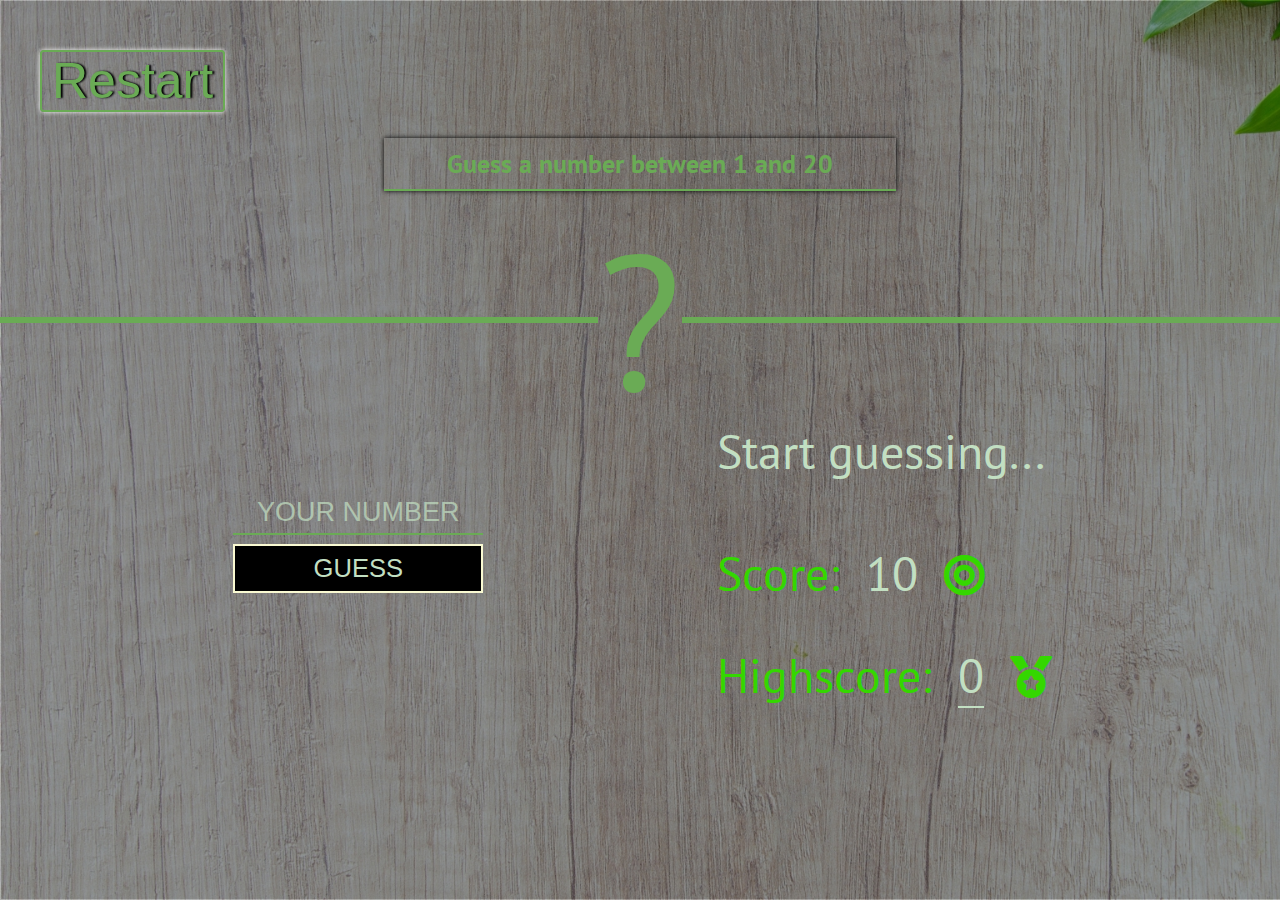
==== index.html @ 1e24c044 "updt" ====
<!DOCTYPE html>
<html lang="en">
  <head>
    <meta charset="UTF-8" />
    <meta http-equiv="X-UA-Compatible" content="IE=edge" />
    <meta name="viewport" content="width=device-width, initial-scale=1.0" />
    <link
      rel="stylesheet"
      href="https://cdnjs.cloudflare.com/ajax/libs/font-awesome/5.15.2/css/all.min.css"
    />
    <link rel="stylesheet" href="style.css" />
    <title>Guess my number</title>
  </head>
  <body>
    <header>
      <div class="container__head">
        <div class="container__content">
          <button id="btn__restart">Restart</button>
          <div class="description"><p>Guess a number between 1 and 20</p></div>
        </div>
      </div>
    </header>
    <main>
      <div class="secret__number">?</div>
      <!-- Container for stats-->
      <div class="container__main">
        <div class="guess__wrap">
          <input type="number" class="input" placeholder="YOUR NUMBER" />

          <button type="button" class="btn__guess">GUESS</button>
        </div>
        <div class="stats">
          <div class="message">Start guessing...</div>
          <!-- Score: 20 divs-->
          <div class="score__container">
            <div class="score">
              Score: &nbsp;
              <div class="score__number">10</div>
            </div>
            &nbsp;
            <i class="fas fa-bullseye fa-sm"></i>
          </div>
          <!--Score data end-->
          <div class="highest__container">
            <div class="highest__score">
              Highscore:
              <div class="highest__number">0</div>
              &nbsp;
            </div>
            &nbsp;
            <i class="fas fa-medal fa-sm"></i>
          </div>
        </div>
      </div>
      <!-- End of container-->
    </main>

    <script src="script.js"></script>
  </body>
</html>
---- style.css ----
@import url("https://fonts.googleapis.com/css2?family=PT+Sans:ital@1&display=swap");
* {
  -webkit-box-sizing: border-box;
          box-sizing: border-box;
}

body {
  margin: 0;
  padding: 0;
  height: 100vh;
  width: 100%;
  background: url(../images/1.jpg);
  background-size: cover;
  background-repeat: no-repeat;
  font-family: "PT Sans", sans-serif;
}

body input::-webkit-outer-spin-button,
body input::-webkit-inner-spin-button {
  -webkit-appearance: none;
  margin: 0;
}

body .container__head {
  width: 100%;
  height: 100px;
}

body .container__head .container__content {
  margin: 0;
  padding: 0;
}

body .container__head .container__content #btn__restart {
  margin-top: 50px;
  margin-left: 40px;
  font-size: 3rem;
  color: #6aab55;
  text-shadow: 2px 0 2px black;
  border: 2px solid;
  border-radius: 4px;
  -webkit-box-shadow: 0 0 5px white;
          box-shadow: 0 0 5px white;
  padding: 0 10px;
  background-color: inherit;
  font-size: 50px;
  cursor: pointer;
}

body .container__head .container__content #btn__restart:hover {
  -webkit-box-shadow: 0 0 5px black;
          box-shadow: 0 0 5px black;
}

@media screen and (max-width: 650px) {
  body .container__head .container__content #btn__restart {
    font-size: 28px;
    margin: auto;
    margin-top: 20px;
    display: -webkit-box;
    display: -ms-flexbox;
    display: flex;
    -webkit-box-pack: center;
        -ms-flex-pack: center;
            justify-content: center;
    -webkit-box-align: center;
        -ms-flex-align: center;
            align-items: center;
  }
}

body .container__head .container__content .description {
  margin: auto;
  -webkit-box-align: center;
      -ms-flex-align: center;
          align-items: center;
  color: #6aab55;
  width: 40%;
}

body .container__head .container__content .description p {
  font-size: 1.6rem;
  font-weight: bold;
  border-bottom: 2px solid #6aab55;
  -webkit-box-shadow: 0 0 5px black;
          box-shadow: 0 0 5px black;
  text-align: center;
  padding: 9px;
}

body .secret__number {
  display: -webkit-box;
  display: -ms-flexbox;
  display: flex;
  -webkit-box-align: center;
      -ms-flex-align: center;
          align-items: center;
  height: 100px;
  margin-top: 170px;
  font-size: 12rem;
  color: #6aab55;
}

body .secret__number::before, body .secret__number::after {
  content: "";
  -webkit-box-flex: 1;
      -ms-flex: 1;
          flex: 1;
  border-bottom: 6px solid white;
  border-color: #6aab55;
}

@media screen and (max-width: 650px) {
  body .secret__number {
    font-size: 7rem;
  }
}

.container__main {
  display: -webkit-box;
  display: -ms-flexbox;
  display: flex;
  -webkit-box-orient: horizontal;
  -webkit-box-direction: normal;
      -ms-flex-direction: row;
          flex-direction: row;
  -webkit-box-pack: space-evenly;
      -ms-flex-pack: space-evenly;
          justify-content: space-evenly;
  height: 45vh;
  margin-top: 50px;
}

.container__main input:focus,
.container__main select:focus,
.container__main textarea:focus,
.container__main button:focus {
  outline: none;
}

@media screen and (max-width: 650px) {
  .container__main {
    display: -webkit-box;
    display: -ms-flexbox;
    display: flex;
    -webkit-box-orient: vertical;
    -webkit-box-direction: normal;
        -ms-flex-direction: column;
            flex-direction: column;
    -webkit-box-align: center;
        -ms-flex-align: center;
            align-items: center;
  }
}

.container__main .guess__wrap {
  display: -webkit-box;
  display: -ms-flexbox;
  display: flex;
  -webkit-box-orient: vertical;
  -webkit-box-direction: normal;
      -ms-flex-direction: column;
          flex-direction: column;
  padding: 5px;
  margin-top: 50px;
}

.container__main .input {
  margin-bottom: 5px;
  height: 60px;
  width: 250px;
  font-size: 3rem;
  overflow: hidden;
  background: inherit;
  border-bottom: 2px solid #6aab55;
  border-top-style: hidden;
  border-right-style: hidden;
  border-left-style: hidden;
  color: #c2dfc2;
}

.container__main .input::-webkit-input-placeholder {
  color: #c2dfc2;
  opacity: 0.7;
  font-size: 27px;
  text-align: center;
}

.container__main .input:-ms-input-placeholder {
  color: #c2dfc2;
  opacity: 0.7;
  font-size: 27px;
  text-align: center;
}

.container__main .input::-ms-input-placeholder {
  color: #c2dfc2;
  opacity: 0.7;
  font-size: 27px;
  text-align: center;
}

.container__main .input::placeholder {
  color: #c2dfc2;
  opacity: 0.7;
  font-size: 27px;
  text-align: center;
}

.container__main .input:hover {
  border-bottom: 2px solid white;
}

.container__main .btn__guess {
  padding: 8px;
  margin-top: 4px;
  background: black;
  color: #c2dfc2;
  font-size: 1.6rem;
  border: 2px solid lightgoldenrodyellow;
}

.container__main .btn__guess:hover {
  -webkit-box-shadow: 0 0 5px white;
          box-shadow: 0 0 5px white;
  color: white;
}

.container__main .stats {
  font-size: 3rem;
  color: #34d700;
  font-weight: lighter;
}

@media screen and (max-width: 650px) {
  .container__main .stats {
    font-size: 2rem;
  }
}

.container__main .stats .message {
  color: #c2dfc2;
  margin-bottom: 60px;
}

.container__main .stats .score {
  float: left;
}

.container__main .stats .score__number {
  float: right;
  color: #c2dfc2;
}

.container__main .stats .highest__container {
  margin: 40px 0px;
}

.container__main .stats .highest__container .highest__score {
  float: left;
}

.container__main .stats .highest__container .highest__number {
  float: right;
  color: #c2dfc2;
  border-bottom: 2px solid #c2dfc2;
}
/*# sourceMappingURL=style.css.map */
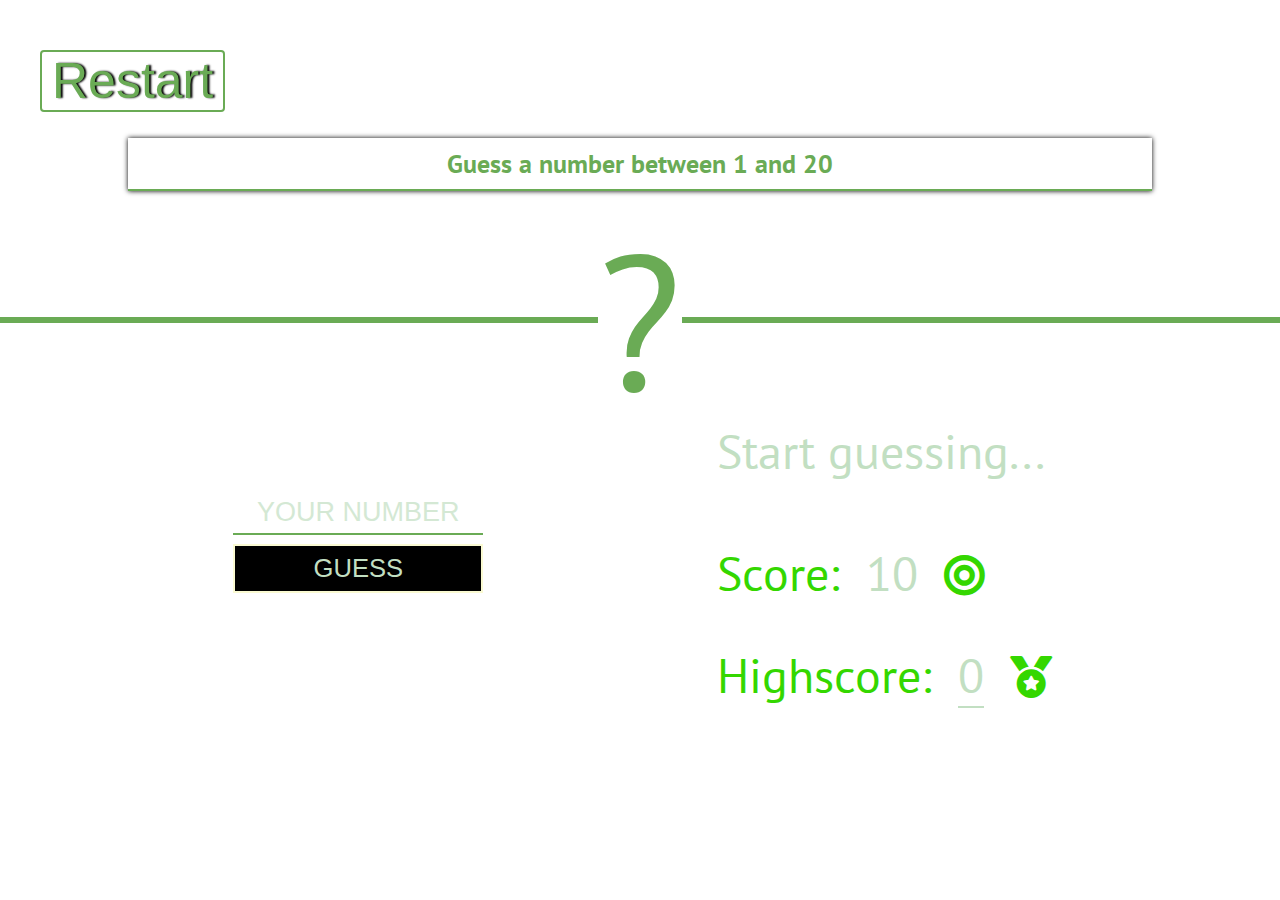
==== commit 9ce75100: "u" ====
--- a/index.html
+++ b/index.html
@@ -31,7 +31,7 @@
         </div>
         <div class="stats">
           <div class="message">Start guessing...</div>
-          <!-- Score: 20 divs-->
+          <!-- Score divs-->
           <div class="score__container">
             <div class="score">
               Score: &nbsp;
--- a/style.css
+++ b/style.css
@@ -9,7 +9,7 @@
   padding: 0;
   height: 100vh;
   width: 100%;
-  background: url(../images/1.jpg);
+  background: url(./images/main.jpg);
   background-size: cover;
   background-repeat: no-repeat;
   font-family: "PT Sans", sans-serif;
@@ -52,9 +52,9 @@
           box-shadow: 0 0 5px black;
 }
 
-@media screen and (max-width: 650px) {
+@media screen and (max-width: 900px) {
   body .container__head .container__content #btn__restart {
-    font-size: 28px;
+    font-size: 20px;
     margin: auto;
     margin-top: 20px;
     display: -webkit-box;
@@ -75,7 +75,7 @@
       -ms-flex-align: center;
           align-items: center;
   color: #6aab55;
-  width: 40%;
+  width: 80%;
 }
 
 body .container__head .container__content .description p {
@@ -86,6 +86,12 @@
           box-shadow: 0 0 5px black;
   text-align: center;
   padding: 9px;
+}
+
+@media screen and (max-width: 650px) {
+  body .container__head .container__content .description p {
+    font-size: 20px;
+  }
 }
 
 body .secret__number {
@@ -113,6 +119,7 @@
 @media screen and (max-width: 650px) {
   body .secret__number {
     font-size: 7rem;
+    margin-top: 50px;
   }
 }
 
@@ -138,7 +145,7 @@
   outline: none;
 }
 
-@media screen and (max-width: 650px) {
+@media screen and (max-width: 650px), screen and (max-height: 600px) {
   .container__main {
     display: -webkit-box;
     display: -ms-flexbox;
@@ -150,6 +157,7 @@
     -webkit-box-align: center;
         -ms-flex-align: center;
             align-items: center;
+    margin-top: 0px;
   }
 }
 
@@ -163,6 +171,12 @@
           flex-direction: column;
   padding: 5px;
   margin-top: 50px;
+}
+
+@media screen and (max-width: 650px) {
+  .container__main .guess__wrap {
+    margin-bottom: 100px;
+  }
 }
 
 .container__main .input {
@@ -179,6 +193,14 @@
   color: #c2dfc2;
 }
 
+@media screen and (max-width: 650px) {
+  .container__main .input {
+    font-size: 15px;
+    width: 80%;
+    margin: auto;
+  }
+}
+
 .container__main .input::-webkit-input-placeholder {
   color: #c2dfc2;
   opacity: 0.7;
@@ -205,6 +227,21 @@
   opacity: 0.7;
   font-size: 27px;
   text-align: center;
+}
+
+@media screen and (max-width: 650px) {
+  .container__main .input::-webkit-input-placeholder {
+    font-size: 15px;
+  }
+  .container__main .input:-ms-input-placeholder {
+    font-size: 15px;
+  }
+  .container__main .input::-ms-input-placeholder {
+    font-size: 15px;
+  }
+  .container__main .input::placeholder {
+    font-size: 15px;
+  }
 }
 
 .container__main .input:hover {
@@ -220,6 +257,16 @@
   border: 2px solid lightgoldenrodyellow;
 }
 
+@media screen and (max-width: 650px) {
+  .container__main .btn__guess {
+    font-size: 15px;
+    padding: 6px;
+    width: 40%;
+    margin: auto;
+    margin-top: 10px;
+  }
+}
+
 .container__main .btn__guess:hover {
   -webkit-box-shadow: 0 0 5px white;
           box-shadow: 0 0 5px white;
@@ -234,13 +281,20 @@
 
 @media screen and (max-width: 650px) {
   .container__main .stats {
-    font-size: 2rem;
+    font-size: 1.7rem;
+    margin-top: -90px;
   }
 }
 
 .container__main .stats .message {
   color: #c2dfc2;
   margin-bottom: 60px;
+}
+
+@media screen and (max-width: 650px) {
+  .container__main .stats .message {
+    margin-bottom: 40px;
+  }
 }
 
 .container__main .stats .score {
